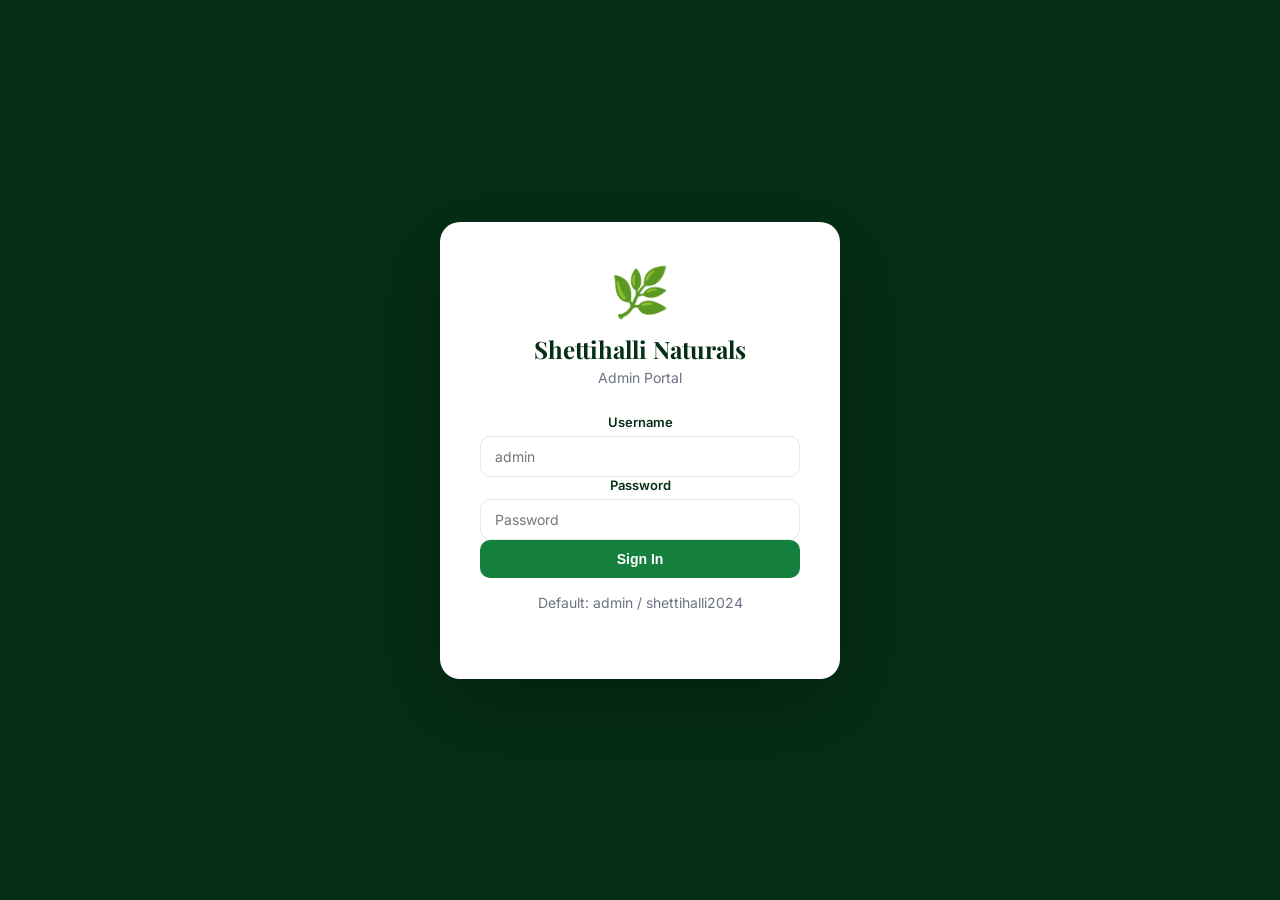
==== shettihalli-simple/admin/index.html @ 6504829c "Initial commit - Shettihalli Naturals website" ====
<!DOCTYPE html>
<html lang="en">
<head>
  <meta charset="UTF-8" />
  <meta name="viewport" content="width=device-width, initial-scale=1.0" />
  <title>Admin — Shettihalli Naturals</title>
  <link href="https://fonts.googleapis.com/css2?family=Playfair+Display:wght@600;700&family=Inter:wght@400;500;600;700&display=swap" rel="stylesheet" />
  <link rel="stylesheet" href="admin.css" />
</head>
<body>

<div id="loginScreen" class="login-screen">
  <div class="login-box">
    <div class="login-logo">🌿</div>
    <h1>Shettihalli Naturals</h1>
    <p>Admin Portal</p>
    <form id="loginForm">
      <div class="form-group">
        <label>Username</label>
        <input type="text" id="loginUser" placeholder="admin" autocomplete="username" required />
      </div>
      <div class="form-group">
        <label>Password</label>
        <input type="password" id="loginPass" placeholder="Password" autocomplete="current-password" required />
      </div>
      <div class="login-error" id="loginError"></div>
      <button type="submit" class="btn-primary btn-block">Sign In</button>
    </form>
    <p class="login-hint">Default: admin / shettihalli2024</p>
  </div>
</div>

<div id="dashboard" class="dashboard hidden">
  <aside class="sidebar" id="sidebar">
    <div class="sidebar-brand">
      <span>🌿</span>
      <div><div class="brand-name">Shettihalli</div><div class="brand-sub">Admin</div></div>
    </div>
    <nav class="sidebar-nav">
      <button class="nav-item active" data-tab="overview">📊 Overview</button>
      <button class="nav-item" data-tab="products">📦 Products</button>
      <button class="nav-item" data-tab="add">➕ Add Product</button>
      <button class="nav-item" data-tab="orders">🛒 Orders</button>
    </nav>
    <div class="sidebar-footer">
      <button class="btn-logout" id="logoutBtn">🚪 Sign Out</button>
    </div>
  </aside>

  <main class="main-content">
    <header class="topbar">
      <div>
        <h2 id="pageTitle">Overview</h2>
        <p id="pageDate"></p>
      </div>
      <div class="topbar-actions">
        <button class="btn-icon" id="mobileMenuBtn">☰</button>
      </div>
    </header>

    <!-- OVERVIEW -->
    <div id="tab-overview" class="tab-content active">
      <div class="stats-grid">
        <div class="stat-card green"><div class="stat-icon">📦</div><div><div class="stat-val" id="stat-total">0</div><div class="stat-label">Total Products</div></div></div>
        <div class="stat-card blue"><div class="stat-icon">✅</div><div><div class="stat-val" id="stat-in">0</div><div class="stat-label">In Stock</div></div></div>
        <div class="stat-card orange"><div class="stat-icon">⚠️</div><div><div class="stat-val" id="stat-low">0</div><div class="stat-label">Low Stock</div></div></div>
        <div class="stat-card red"><div class="stat-icon">❌</div><div><div class="stat-val" id="stat-out">0</div><div class="stat-label">Out of Stock</div></div></div>
      </div>
      <div class="section-card">
        <h3>⚠️ Low Stock Alert</h3>
        <div id="lowStockList"></div>
      </div>
      <div class="section-card">
        <h3>📋 All Products</h3>
        <div id="overviewTable"></div>
      </div>
    </div>

    <!-- PRODUCTS -->
    <div id="tab-products" class="tab-content">
      <div class="toolbar">
        <input type="search" id="searchInput" placeholder="🔍 Search products..." class="search-input" />
        <select id="catFilter" class="select-input">
          <option value="all">All Categories</option>
          <option value="mango">🥭 Mangoes</option>
          <option value="jackfruit">🌳 Jackfruit</option>
          <option value="assortment">🎁 Gift Boxes</option>
          <option value="seasonal">🍃 Seasonal</option>
        </select>
      </div>
      <div id="productsTable"></div>
    </div>

    <!-- ADD / EDIT -->
    <div id="tab-add" class="tab-content">
      <div class="section-card">
        <h3 id="formTitle">➕ Add New Product</h3>
        <form id="productForm" class="product-form">
          <input type="hidden" id="editId" />
          <div class="form-row">
            <div class="form-group"><label>Product Name *</label><input type="text" id="f-name" placeholder="e.g. Alphonso Mangoes" required /></div>
            <div class="form-group"><label>Category *</label>
              <select id="f-cat" required>
                <option value="">— Select —</option>
                <option value="mango">🥭 Mango</option>
                <option value="jackfruit">🌳 Jackfruit</option>
                <option value="assortment">🎁 Assortment</option>
                <option value="seasonal">🍃 Seasonal</option>
              </select>
            </div>
          </div>
          <div class="form-row">
            <div class="form-group"><label>Price (₹) *</label><input type="number" id="f-price" placeholder="850" min="1" required /></div>
            <div class="form-group"><label>Original Price (₹)</label><input type="number" id="f-oprice" placeholder="1100" min="0" /></div>
            <div class="form-group"><label>Unit *</label><input type="text" id="f-unit" placeholder="per dozen" required /></div>
          </div>
          <div class="form-row">
            <div class="form-group"><label>Stock Qty *</label><input type="number" id="f-stock" placeholder="50" min="0" required /></div>
            <div class="form-group"><label>Badge</label><input type="text" id="f-badge" placeholder="Bestseller" /></div>
            <div class="form-group"><label>Status</label>
              <select id="f-instock">
                <option value="true">✅ In Stock</option>
                <option value="false">❌ Out of Stock</option>
              </select>
            </div>
          </div>
          <div class="form-group">
            <label>Image URL *</label>
            <div class="img-row">
              <input type="url" id="f-img" placeholder="https://res.cloudinary.com/... or Unsplash URL" />
              <button type="button" class="btn-secondary" id="previewImgBtn">👁 Preview</button>
            </div>
            <img id="imgPreview" src="" alt="" class="img-preview hidden" />
            <p class="hint">💡 Upload to <a href="https://cloudinary.com" target="_blank">Cloudinary.com</a> → copy URL → paste here</p>
          </div>
          <div class="form-group"><label>Short Description *</label><input type="text" id="f-short" placeholder="One-liner shown on product card" required /></div>
          <div class="form-row">
            <div class="form-group"><label>Origin</label><input type="text" id="f-origin" placeholder="Shettihalli, Hassan, Karnataka" /></div>
            <div class="form-group"><label>Weight</label><input type="text" id="f-weight" placeholder="~2.5 kg" /></div>
            <div class="form-group"><label>Harvest Season</label><input type="text" id="f-harvest" placeholder="April–June" /></div>
          </div>
          <div class="form-actions">
            <button type="submit" class="btn-primary" id="saveBtn">💾 Save Product</button>
            <button type="button" class="btn-secondary" id="cancelEditBtn" style="display:none">✕ Cancel Edit</button>
            <button type="button" class="btn-secondary" id="exportBtn">📤 Export JSON</button>
          </div>
        </form>

        <div class="sheet-instructions">
          <h4>📊 How to connect Google Sheets</h4>
          <ol>
            <li>Create a Google Sheet with columns:<br><code>id, name, category, price, originalPrice, unit, shortDesc, image, badge, inStock, stockQty, rating, reviews, origin, weight, harvest, discount</code></li>
            <li><strong>File → Share → Publish to web → CSV</strong> → copy the URL</li>
            <li>Open <code>app.js</code> → paste URL into <code>SHEET_CSV_URL</code></li>
            <li>Your website now loads products live from the Sheet!</li>
          </ol>
        </div>
      </div>
    </div>

    <!-- ORDERS -->
    <div id="tab-orders" class="tab-content">
      <div class="section-card">
        <h3>🛒 Order Log</h3>
        <div class="order-wa-info">
          <span>📱</span>
          <div><strong>Orders come via WhatsApp</strong><p>Log them here to track status and history.</p></div>
        </div>
        <div class="toolbar" style="margin-top:16px">
          <button class="btn-primary" id="addOrderBtn">+ Log Order</button>
        </div>
        <div id="ordersTable" style="margin-top:20px"></div>
      </div>
    </div>
  </main>
</div>

<!-- Delete confirm -->
<div id="confirmDialog" class="modal-overlay">
  <div class="confirm-box">
    <h3>Delete Product?</h3>
    <p id="confirmMsg">This cannot be undone.</p>
    <div class="confirm-btns">
      <button class="btn-danger" id="confirmYes">Delete</button>
      <button class="btn-secondary" id="confirmNo">Cancel</button>
    </div>
  </div>
</div>

<!-- Order log dialog -->
<div id="orderDialog" class="modal-overlay">
  <div class="confirm-box" style="max-width:480px">
    <h3>📝 Log Order</h3>
    <form id="orderForm" class="product-form" style="margin-top:16px">
      <div class="form-group"><label>Customer Name</label><input type="text" id="o-name" placeholder="Priya Sharma" /></div>
      <div class="form-group"><label>Phone</label><input type="tel" id="o-phone" placeholder="+91 98765 43210" /></div>
      <div class="form-group"><label>Items</label><input type="text" id="o-items" placeholder="Alphonso ×2, Badami ×1" /></div>
      <div class="form-row">
        <div class="form-group"><label>Total (₹)</label><input type="number" id="o-total" placeholder="1700" /></div>
        <div class="form-group"><label>Status</label>
          <select id="o-status">
            <option value="pending">⏳ Pending</option>
            <option value="confirmed">✅ Confirmed</option>
            <option value="shipped">🚚 Shipped</option>
            <option value="delivered">📦 Delivered</option>
            <option value="cancelled">❌ Cancelled</option>
          </select>
        </div>
      </div>
      <div class="confirm-btns">
        <button type="submit" class="btn-primary">Save</button>
        <button type="button" class="btn-secondary" id="closeOrderDialog">Cancel</button>
      </div>
    </form>
  </div>
</div>

<div class="toast" id="adminToast"></div>
<script src="admin.js"></script>
</body>
</html>
---- shettihalli-simple/admin/admin.css ----
*, *::before, *::after { box-sizing: border-box; margin: 0; padding: 0; }
:root {
  --forest:    #15803d; --forest-dk: #052e16; --mango: #f59e0b;
  --earth:     #f5ede0; --cream:     #fdfdf0; --border: #e5e7eb;
  --text:      #1a1a1a; --muted:     #6b7280; --white:  #ffffff;
  --sidebar-w: 240px;
}
body { font-family: 'Inter', system-ui, sans-serif; background: #f3f4f6; color: var(--text); }
a { color: var(--forest); }

/* LOGIN */
.login-screen { min-height: 100vh; display: flex; align-items: center; justify-content: center; background: var(--forest-dk); padding: 20px; }
.login-box { background: #fff; border-radius: 20px; padding: 40px; width: 100%; max-width: 400px; box-shadow: 0 24px 80px rgba(0,0,0,0.3); text-align: center; }
.login-logo { font-size: 48px; margin-bottom: 12px; }
.login-box h1 { font-family: 'Playfair Display', serif; font-size: 24px; color: var(--forest-dk); margin-bottom: 4px; }
.login-box > p { color: var(--muted); font-size: 14px; margin-bottom: 28px; }
.login-error { color: #dc2626; font-size: 13px; background: #fee2e2; border-radius: 8px; padding: 8px 12px; margin-bottom: 12px; display: none; }
.login-hint { margin-top: 16px; font-size: 12px; color: var(--muted); }
.hidden { display: none !important; }

/* DASHBOARD LAYOUT */
.dashboard { display: flex; min-height: 100vh; }
.sidebar { width: var(--sidebar-w); background: var(--forest-dk); display: flex; flex-direction: column; position: fixed; top: 0; left: 0; height: 100vh; z-index: 50; transition: transform 0.3s; }
.sidebar-brand { display: flex; align-items: center; gap: 10px; padding: 24px 20px; border-bottom: 1px solid rgba(255,255,255,0.1); }
.sidebar-brand > span { font-size: 28px; }
.brand-name { font-family: 'Playfair Display', serif; font-size: 16px; color: #fff; font-weight: 700; }
.brand-sub  { font-size: 10px; letter-spacing: 2px; color: var(--mango); text-transform: uppercase; }
.sidebar-nav { flex: 1; padding: 16px 12px; display: flex; flex-direction: column; gap: 4px; }
.nav-item { width: 100%; padding: 12px 16px; border: none; border-radius: 10px; background: transparent; color: rgba(255,255,255,0.7); font-family: 'Inter', sans-serif; font-size: 14px; font-weight: 600; cursor: pointer; text-align: left; transition: all 0.2s; }
.nav-item:hover { background: rgba(255,255,255,0.08); color: #fff; }
.nav-item.active { background: rgba(245,158,11,0.2); color: var(--mango); }
.sidebar-footer { padding: 16px; border-top: 1px solid rgba(255,255,255,0.1); }
.btn-logout { width: 100%; padding: 10px; border: 1px solid rgba(255,255,255,0.15); border-radius: 10px; background: transparent; color: rgba(255,255,255,0.6); font-size: 13px; font-weight: 600; cursor: pointer; transition: all 0.2s; }
.btn-logout:hover { background: rgba(239,68,68,0.15); color: #ef4444; border-color: rgba(239,68,68,0.3); }

.main-content { flex: 1; margin-left: var(--sidebar-w); display: flex; flex-direction: column; min-height: 100vh; }
.topbar { background: #fff; border-bottom: 1px solid var(--border); padding: 18px 28px; display: flex; align-items: center; justify-content: space-between; position: sticky; top: 0; z-index: 20; }
.topbar h2 { font-family: 'Playfair Display', serif; font-size: 22px; color: var(--forest-dk); }
.topbar p  { font-size: 13px; color: var(--muted); margin-top: 2px; }
.topbar-actions { display: flex; gap: 10px; }
.btn-icon { display: none; background: none; border: 1px solid var(--border); border-radius: 8px; padding: 8px 12px; cursor: pointer; font-size: 18px; }

/* TABS */
.tab-content { display: none; padding: 28px; }
.tab-content.active { display: block; }

/* STATS */
.stats-grid { display: grid; grid-template-columns: repeat(4, 1fr); gap: 16px; margin-bottom: 24px; }
.stat-card { background: #fff; border-radius: 14px; padding: 20px; display: flex; align-items: center; gap: 16px; box-shadow: 0 2px 8px rgba(0,0,0,0.05); border-left: 4px solid transparent; }
.stat-card.green  { border-color: #22c55e; }
.stat-card.blue   { border-color: #3b82f6; }
.stat-card.orange { border-color: #f97316; }
.stat-card.red    { border-color: #ef4444; }
.stat-icon { font-size: 28px; }
.stat-val  { font-family: 'Playfair Display', serif; font-size: 28px; font-weight: 700; color: var(--text); line-height: 1; }
.stat-label { font-size: 12px; color: var(--muted); margin-top: 4px; }

/* CARDS */
.section-card { background: #fff; border-radius: 16px; padding: 24px; margin-bottom: 20px; box-shadow: 0 2px 8px rgba(0,0,0,0.05); }
.section-card h3 { font-family: 'Playfair Display', serif; font-size: 18px; color: var(--forest-dk); margin-bottom: 16px; }

/* TOOLBAR */
.toolbar { display: flex; gap: 12px; margin-bottom: 16px; flex-wrap: wrap; }
.search-input { flex: 1; min-width: 200px; padding: 10px 14px; border: 1px solid var(--border); border-radius: 10px; font-size: 14px; outline: none; }
.search-input:focus { border-color: var(--forest); }
.select-input { padding: 10px 14px; border: 1px solid var(--border); border-radius: 10px; font-size: 14px; outline: none; background: #fff; cursor: pointer; }

/* TABLE */
.table-wrap { overflow-x: auto; }
table { width: 100%; border-collapse: collapse; font-size: 14px; }
thead { background: #f9fafb; }
th { padding: 10px 14px; text-align: left; font-size: 11px; font-weight: 700; text-transform: uppercase; letter-spacing: 0.5px; color: var(--muted); border-bottom: 1px solid var(--border); white-space: nowrap; }
td { padding: 12px 14px; border-bottom: 1px solid #f3f4f6; vertical-align: middle; }
tr:last-child td { border-bottom: none; }
tr:hover td { background: #f9fafb; }
.badge-pill { display: inline-block; padding: 3px 10px; border-radius: 50px; font-size: 11px; font-weight: 700; }
.pill-green  { background: #dcfce7; color: #15803d; }
.pill-orange { background: #ffedd5; color: #c2410c; }
.pill-red    { background: #fee2e2; color: #dc2626; }
.pill-blue   { background: #dbeafe; color: #1d4ed8; }
.pill-purple { background: #f3e8ff; color: #7c3aed; }
.pill-gray   { background: #f3f4f6; color: #6b7280; }
.tbl-actions { display: flex; gap: 6px; }
.btn-edit,.btn-del,.btn-toggle { padding: 6px 12px; border-radius: 8px; border: none; font-size: 12px; font-weight: 700; cursor: pointer; transition: all 0.15s; }
.btn-edit   { background: #dbeafe; color: #1d4ed8; }
.btn-edit:hover { background: #1d4ed8; color: #fff; }
.btn-del    { background: #fee2e2; color: #dc2626; }
.btn-del:hover { background: #dc2626; color: #fff; }
.btn-toggle { background: #f0fdf4; color: #15803d; }
.btn-toggle.off { background: #f3f4f6; color: #9ca3af; }
.btn-toggle:hover { opacity: 0.8; }

/* FORM */
.product-form { display: flex; flex-direction: column; gap: 16px; }
.form-group { display: flex; flex-direction: column; gap: 6px; }
.form-group label { font-size: 13px; font-weight: 600; color: var(--forest-dk); }
.form-group input, .form-group select, .form-group textarea {
  padding: 11px 14px; border: 1px solid var(--border); border-radius: 10px;
  font-size: 14px; font-family: 'Inter', sans-serif; outline: none; transition: border-color 0.2s; background: #fff;
}
.form-group input:focus, .form-group select:focus { border-color: var(--forest); }
.form-row { display: grid; grid-template-columns: repeat(auto-fit, minmax(160px, 1fr)); gap: 16px; }
.img-row { display: flex; gap: 10px; }
.img-row input { flex: 1; }
.img-preview { margin-top: 10px; max-height: 180px; border-radius: 12px; object-fit: cover; border: 2px solid var(--border); }
.hint { font-size: 12px; color: var(--muted); margin-top: 6px; }
.form-actions { display: flex; gap: 10px; flex-wrap: wrap; padding-top: 8px; }

/* BUTTONS */
.btn-primary { padding: 11px 24px; background: var(--forest); color: #fff; border: none; border-radius: 10px; font-weight: 700; font-size: 14px; cursor: pointer; transition: background 0.2s; }
.btn-primary:hover { background: var(--forest-dk); }
.btn-secondary { padding: 11px 20px; background: #f3f4f6; color: var(--text); border: 1px solid var(--border); border-radius: 10px; font-weight: 600; font-size: 14px; cursor: pointer; transition: all 0.2s; }
.btn-secondary:hover { background: var(--border); }
.btn-danger { padding: 11px 20px; background: #dc2626; color: #fff; border: none; border-radius: 10px; font-weight: 700; font-size: 14px; cursor: pointer; }
.btn-block { width: 100%; justify-content: center; }

/* LOW STOCK */
.low-stock-list { display: flex; flex-direction: column; gap: 8px; }
.low-stock-item { display: flex; align-items: center; justify-content: space-between; padding: 10px 14px; background: #fff7ed; border: 1px solid #fed7aa; border-radius: 10px; font-size: 14px; }
.empty-msg { color: var(--muted); font-size: 14px; }

/* SHEET INSTRUCTIONS */
.sheet-instructions { margin-top: 32px; background: #f0fdf4; border: 1px solid #bbf7d0; border-radius: 14px; padding: 20px; }
.sheet-instructions h4 { font-size: 15px; color: var(--forest-dk); margin-bottom: 12px; }
.sheet-instructions ol { padding-left: 20px; display: flex; flex-direction: column; gap: 8px; font-size: 14px; color: #374151; }
.sheet-instructions code { background: #fff; border: 1px solid var(--border); border-radius: 6px; padding: 4px 8px; font-size: 12px; word-break: break-all; display: block; margin-top: 4px; }

/* ORDER */
.order-wa-info { display: flex; gap: 16px; padding: 16px; background: #f0fdf4; border-radius: 12px; border: 1px solid #bbf7d0; align-items: flex-start; }
.order-wa-info > span { font-size: 28px; }
.order-wa-info strong { display: block; color: var(--forest-dk); margin-bottom: 4px; }
.order-wa-info p { font-size: 13px; color: var(--muted); }

/* MODAL / CONFIRM */
.modal-overlay { display: none; position: fixed; inset: 0; background: rgba(0,0,0,0.55); z-index: 200; align-items: center; justify-content: center; padding: 20px; }
.modal-overlay.open { display: flex; }
.confirm-box { background: #fff; border-radius: 16px; padding: 28px; max-width: 380px; width: 100%; box-shadow: 0 24px 80px rgba(0,0,0,0.2); }
.confirm-box h3 { font-family: 'Playfair Display', serif; font-size: 20px; color: var(--forest-dk); margin-bottom: 10px; }
.confirm-box p { color: var(--muted); font-size: 14px; margin-bottom: 20px; }
.confirm-btns { display: flex; gap: 10px; }

/* TOAST */
.toast { position: fixed; bottom: 24px; left: 50%; transform: translateX(-50%); background: var(--forest-dk); color: #fff; padding: 12px 24px; border-radius: 50px; font-size: 14px; font-weight: 600; z-index: 999; opacity: 0; pointer-events: none; transition: opacity 0.3s; white-space: nowrap; }
.toast.show { opacity: 1; }

/* RESPONSIVE */
@media (max-width: 900px) {
  .sidebar { transform: translateX(-100%); }
  .sidebar.open { transform: translateX(0); }
  .main-content { margin-left: 0; }
  .btn-icon { display: block; }
  .stats-grid { grid-template-columns: repeat(2, 1fr); }
}
@media (max-width: 500px) { .stats-grid { grid-template-columns: 1fr 1fr; } }
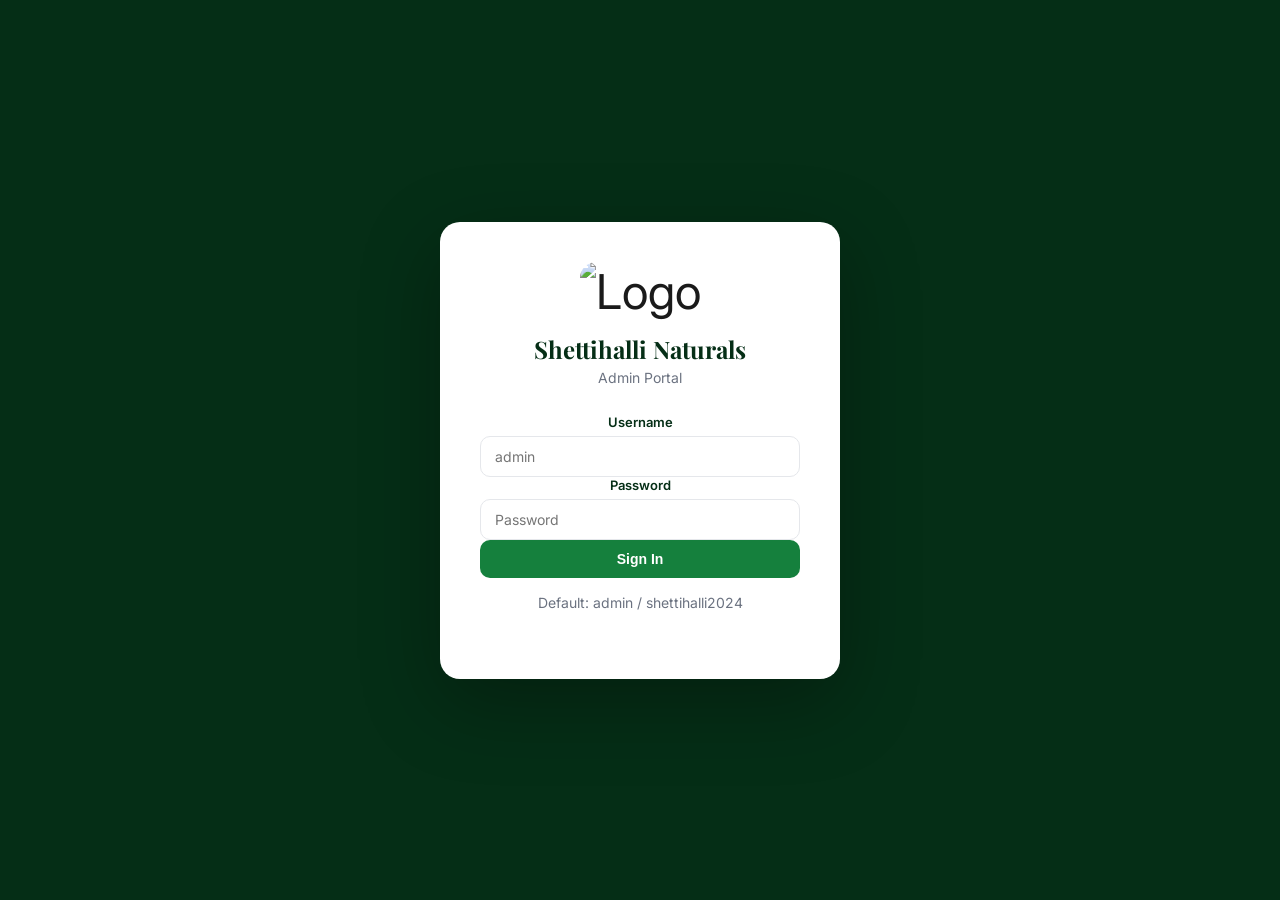
==== commit d2ae58ea: "Force cache refresh v4" ====
--- a/shettihalli-simple/admin/index.html
+++ b/shettihalli-simple/admin/index.html
@@ -11,7 +11,9 @@
 
 <div id="loginScreen" class="login-screen">
   <div class="login-box">
-    <div class="login-logo">🌿</div>
+    <div class="login-logo">
+      <img src="https://res.cloudinary.com/dbdynpis1/image/upload/q_auto/f_auto/v1779299552/ChatGPT_Image_May_19_2026_at_11_24_59_PM_ebky4d.png" style="width:64px;height:64px;border-radius:16px;object-fit:cover" alt="Logo" />
+    </div>
     <h1>Shettihalli Naturals</h1>
     <p>Admin Portal</p>
     <form id="loginForm">
@@ -33,7 +35,7 @@
 <div id="dashboard" class="dashboard hidden">
   <aside class="sidebar" id="sidebar">
     <div class="sidebar-brand">
-      <span>🌿</span>
+      <img src="https://res.cloudinary.com/dbdynpis1/image/upload/q_auto/f_auto/v1779299552/ChatGPT_Image_May_19_2026_at_11_24_59_PM_ebky4d.png" style="width:36px;height:36px;border-radius:8px;object-fit:cover" alt="Logo" />
       <div><div class="brand-name">Shettihalli</div><div class="brand-sub">Admin</div></div>
     </div>
     <nav class="sidebar-nav">
@@ -85,7 +87,8 @@
           <option value="mango">🥭 Mangoes</option>
           <option value="jackfruit">🌳 Jackfruit</option>
           <option value="assortment">🎁 Gift Boxes</option>
-          <option value="seasonal">🍃 Seasonal</option>
+          <option value="seasonal">🍒 Seasonal Fruits</option>
+          <option value="kitchen">🫙 Kitchen Saviours</option>
         </select>
       </div>
       <div id="productsTable"></div>
@@ -98,14 +101,15 @@
         <form id="productForm" class="product-form">
           <input type="hidden" id="editId" />
           <div class="form-row">
-            <div class="form-group"><label>Product Name *</label><input type="text" id="f-name" placeholder="e.g. Alphonso Mangoes" required /></div>
+            <div class="form-group"><label>Product Name *</label><input type="text" id="f-name" placeholder="e.g. Badami Mangoes" required /></div>
             <div class="form-group"><label>Category *</label>
               <select id="f-cat" required>
                 <option value="">— Select —</option>
                 <option value="mango">🥭 Mango</option>
                 <option value="jackfruit">🌳 Jackfruit</option>
                 <option value="assortment">🎁 Assortment</option>
-                <option value="seasonal">🍃 Seasonal</option>
+                <option value="seasonal">🍒 Seasonal Fruits</option>
+                <option value="kitchen">🫙 Kitchen Saviours</option>
               </select>
             </div>
           </div>
@@ -118,9 +122,10 @@
             <div class="form-group"><label>Stock Qty *</label><input type="number" id="f-stock" placeholder="50" min="0" required /></div>
             <div class="form-group"><label>Badge</label><input type="text" id="f-badge" placeholder="Bestseller" /></div>
             <div class="form-group"><label>Status</label>
-              <select id="f-instock">
-                <option value="true">✅ In Stock</option>
-                <option value="false">❌ Out of Stock</option>
+              <select id="f-status">
+                <option value="active">✅ Active (In Stock)</option>
+                <option value="coming_soon">🔔 Coming Soon</option>
+                <option value="sold_out">❌ Sold Out</option>
               </select>
             </div>
           </div>
@@ -145,14 +150,13 @@
             <button type="button" class="btn-secondary" id="exportBtn">📤 Export JSON</button>
           </div>
         </form>
-
         <div class="sheet-instructions">
           <h4>📊 How to connect Google Sheets</h4>
           <ol>
-            <li>Create a Google Sheet with columns:<br><code>id, name, category, price, originalPrice, unit, shortDesc, image, badge, inStock, stockQty, rating, reviews, origin, weight, harvest, discount</code></li>
+            <li>Create a Google Sheet with columns:<br><code>id, name, category, price, originalPrice, unit, shortDesc, image, badge, inStock, status, stockQty, rating, reviews, origin, weight, harvest, discount</code></li>
             <li><strong>File → Share → Publish to web → CSV</strong> → copy the URL</li>
             <li>Open <code>app.js</code> → paste URL into <code>SHEET_CSV_URL</code></li>
-            <li>Your website now loads products live from the Sheet!</li>
+            <li>Website now loads products live from the Sheet!</li>
           </ol>
         </div>
       </div>
@@ -193,8 +197,8 @@
     <h3>📝 Log Order</h3>
     <form id="orderForm" class="product-form" style="margin-top:16px">
       <div class="form-group"><label>Customer Name</label><input type="text" id="o-name" placeholder="Priya Sharma" /></div>
-      <div class="form-group"><label>Phone</label><input type="tel" id="o-phone" placeholder="+91 98765 43210" /></div>
-      <div class="form-group"><label>Items</label><input type="text" id="o-items" placeholder="Alphonso ×2, Badami ×1" /></div>
+      <div class="form-group"><label>Phone</label><input type="tel" id="o-phone" placeholder="+91 80736 47211" /></div>
+      <div class="form-group"><label>Items</label><input type="text" id="o-items" placeholder="Badami ×2, Raspuri ×1" /></div>
       <div class="form-row">
         <div class="form-group"><label>Total (₹)</label><input type="number" id="o-total" placeholder="1700" /></div>
         <div class="form-group"><label>Status</label>
